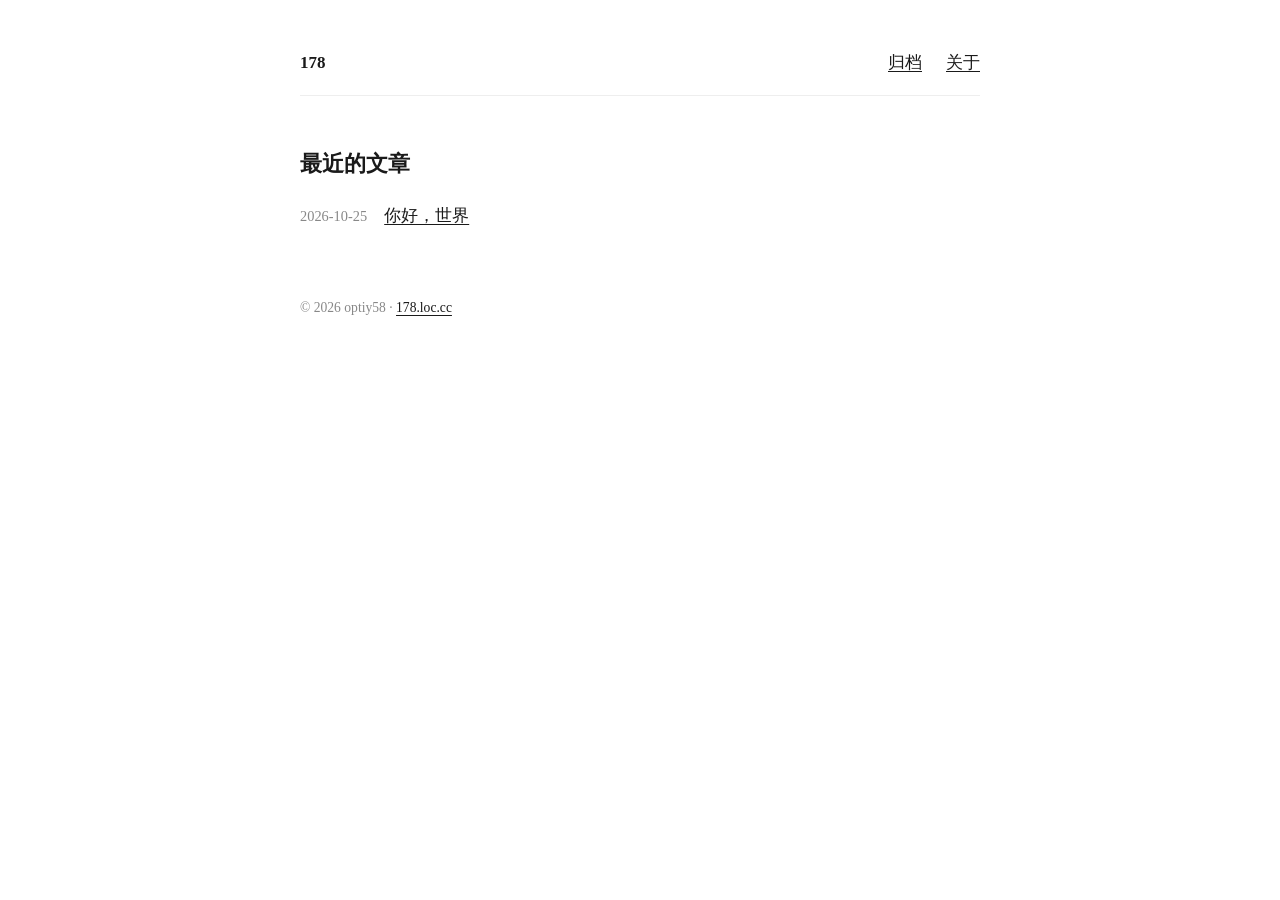
==== index.html @ be05f9d6 "init blog" ====
<!DOCTYPE html>
<html lang="zh-CN">
<head>
<meta charset="utf-8">
<meta name="viewport" content="width=device-width, initial-scale=1">
<title>178 · 我的博客</title>
<link rel="stylesheet" href="/style.css">
</head>
<body>
<header>
  <nav>
    <a href="/" class="logo">178</a>
    <a href="/archive.html">归档</a>
    <a href="/about.html">关于</a>
  </nav>
</header>
<main>
  <h1>最近的文章</h1>
  <ul class="posts">
    <li><time>2026-10-25</time> <a href="/posts/hello-world.html">你好，世界</a></li>
  </ul>
</main>
<footer>
  <p>© 2026 optiy58 · <a href="https://178.loc.cc">178.loc.cc</a></p>
</footer>
</body>
</html>
---- style.css ----
body {
  font-family: -apple-system, "PingFang SC", "Microsoft YaHei", serif;
  max-width: 680px; margin: 3rem auto; padding: 0 1.2rem;
  color: #1a1a1a; background: #fff; line-height: 1.8; font-size: 17px;
}
a { color: #1a1a1a; text-decoration: underline; text-underline-offset: 3px; }
a:hover { color: #555; }
nav { display: flex; gap: 1.5rem; margin-bottom: 3rem; border-bottom: 1px solid #eee; padding-bottom: 1rem; }
nav .logo { font-weight: 700; text-decoration: none; margin-right: auto; }
h1, h2 { font-size: 1.4rem; }
ul.posts { list-style: none; padding: 0; }
ul.posts li { margin: 0.6rem 0; }
time { color: #888; font-size: 0.9rem; margin-right: 0.8rem; }
footer { margin-top: 4rem; font-size: 0.85rem; color: #888; }
@media (prefers-color-scheme: dark) {
  body { background: #111; color: #ddd; }
  a { color: #ddd; }
}
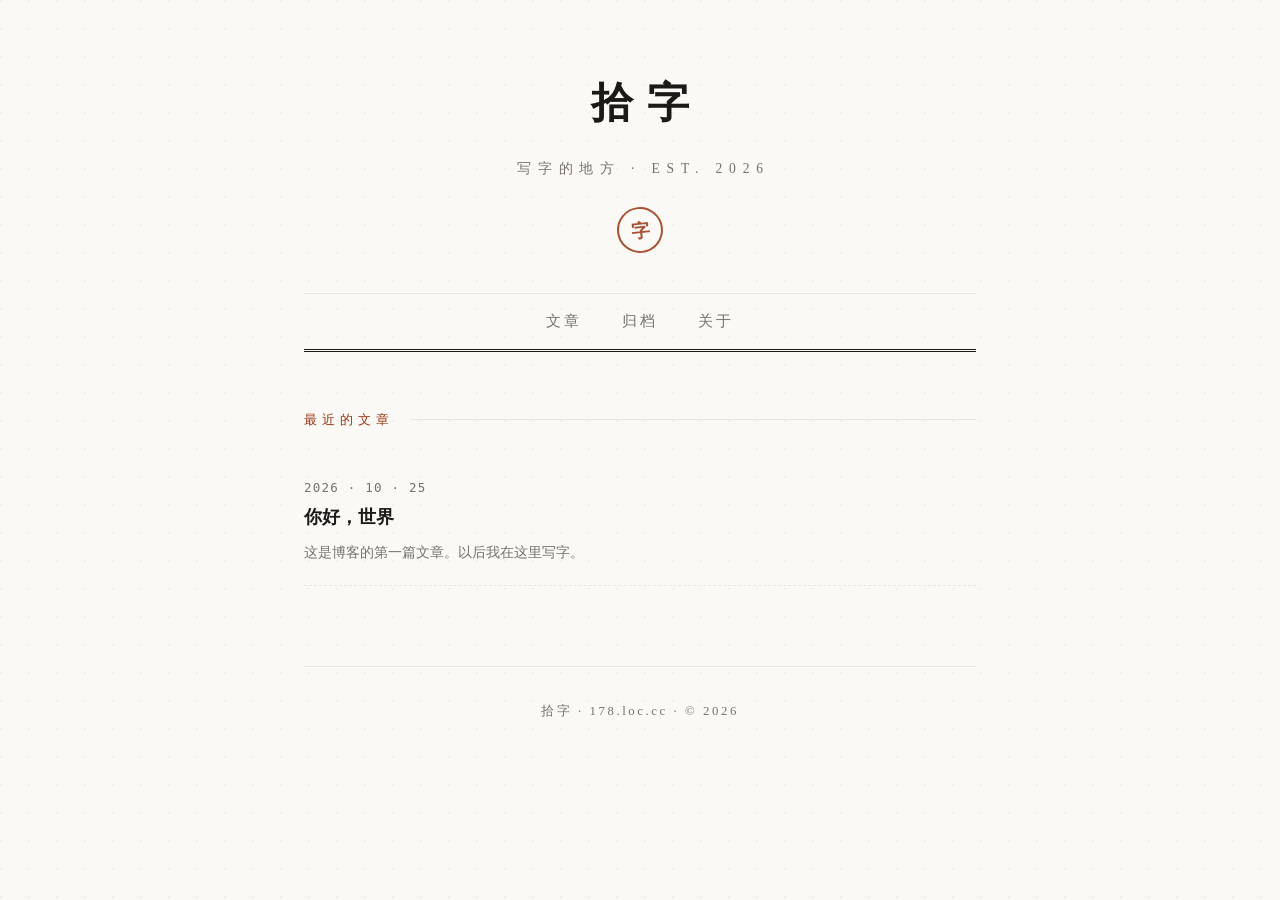
==== commit 091f055b: "redesign: literary magazine style" ====
--- a/index.html
+++ b/index.html
@@ -3,25 +3,39 @@
 <head>
 <meta charset="utf-8">
 <meta name="viewport" content="width=device-width, initial-scale=1">
-<title>178 · 我的博客</title>
+<title>拾字 · 我的博客</title>
 <link rel="stylesheet" href="/style.css">
 </head>
 <body>
-<header>
-  <nav>
-    <a href="/" class="logo">178</a>
+<div class="shell">
+  <header class="site">
+    <h1 class="brand"><a href="/">拾字</a></h1>
+    <p class="tagline">写字的地方 · EST. 2026</p>
+    <div class="stamp">字</div>
+  </header>
+
+  <nav class="main">
+    <a href="/">文章</a>
     <a href="/archive.html">归档</a>
     <a href="/about.html">关于</a>
   </nav>
-</header>
-<main>
-  <h1>最近的文章</h1>
-  <ul class="posts">
-    <li><time>2026-10-25</time> <a href="/posts/hello-world.html">你好，世界</a></li>
-  </ul>
-</main>
-<footer>
-  <p>© 2026 optiy58 · <a href="https://178.loc.cc">178.loc.cc</a></p>
-</footer>
+
+  <main>
+    <div class="section-label">最近的文章</div>
+    <ul class="posts">
+      <li>
+        <a class="item" href="/posts/hello-world.html">
+          <time>2026 · 10 · 25</time>
+          <div class="title">你好，世界</div>
+          <div class="excerpt">这是博客的第一篇文章。以后我在这里写字。</div>
+        </a>
+      </li>
+    </ul>
+  </main>
+
+  <footer class="site">
+    <p>拾字 · 178.loc.cc · © 2026</p>
+  </footer>
+</div>
 </body>
 </html>
--- a/style.css
+++ b/style.css
@@ -1,18 +1,86 @@
+:root {
+  --ink: #1c1917;
+  --paper: #faf9f6;
+  --muted: #78716c;
+  --accent: #9a3412;
+  --rule: #e7e5e4;
+}
+* { box-sizing: border-box; margin: 0; padding: 0; }
+html { -webkit-font-smoothing: antialiased; }
 body {
-  font-family: -apple-system, "PingFang SC", "Microsoft YaHei", serif;
-  max-width: 680px; margin: 3rem auto; padding: 0 1.2rem;
-  color: #1a1a1a; background: #fff; line-height: 1.8; font-size: 17px;
+  font-family: "Songti SC", "Noto Serif SC", "Source Han Serif SC", Georgia, serif;
+  background: var(--paper); color: var(--ink);
+  line-height: 1.9; font-size: 17px;
+  background-image: radial-gradient(circle at 1px 1px, rgba(0,0,0,0.035) 1px, transparent 0);
+  background-size: 28px 28px;
 }
-a { color: #1a1a1a; text-decoration: underline; text-underline-offset: 3px; }
-a:hover { color: #555; }
-nav { display: flex; gap: 1.5rem; margin-bottom: 3rem; border-bottom: 1px solid #eee; padding-bottom: 1rem; }
-nav .logo { font-weight: 700; text-decoration: none; margin-right: auto; }
-h1, h2 { font-size: 1.4rem; }
-ul.posts { list-style: none; padding: 0; }
-ul.posts li { margin: 0.6rem 0; }
-time { color: #888; font-size: 0.9rem; margin-right: 0.8rem; }
-footer { margin-top: 4rem; font-size: 0.85rem; color: #888; }
+.shell { max-width: 720px; margin: 0 auto; padding: 0 1.5rem; }
+
+/* ---------- header ---------- */
+header.site { padding: 4rem 0 2.5rem; text-align: center; }
+.site h1.brand { font-size: 2.6rem; font-weight: 900; letter-spacing: .35em; text-indent: .35em; }
+.site h1.brand a { color: inherit; text-decoration: none; }
+.site .tagline { margin-top: .8rem; color: var(--muted); font-size: .85rem; letter-spacing: .5em; text-indent: .5em; }
+.site .stamp {
+  margin: 1.6rem auto 0; width: 46px; height: 46px; line-height: 44px;
+  border: 2px solid var(--accent); border-radius: 50%;
+  color: var(--accent); font-size: 1.15rem; font-weight: 700;
+  transform: rotate(-6deg); opacity: .85;
+}
+
+/* ---------- nav ---------- */
+nav.main {
+  display: flex; justify-content: center; gap: 2.5rem;
+  border-top: 1px solid var(--rule); border-bottom: 3px double var(--ink);
+  padding: .8rem 0; margin-bottom: 3.5rem; font-size: .95rem;
+}
+nav.main a { color: var(--muted); text-decoration: none; letter-spacing: .2em; }
+nav.main a:hover { color: var(--accent); }
+
+/* ---------- post list ---------- */
+.section-label {
+  font-size: .8rem; letter-spacing: .4em; color: var(--accent);
+  margin-bottom: 1.6rem; display: flex; align-items: center; gap: 1rem;
+}
+.section-label::after { content: ""; flex: 1; height: 1px; background: var(--rule); }
+ul.posts { list-style: none; }
+ul.posts li { padding: 1.15rem 0; border-bottom: 1px dashed var(--rule); }
+ul.posts a.item { display: block; text-decoration: none; color: inherit; transition: padding-left .2s; }
+ul.posts a.item:hover { padding-left: .6rem; color: var(--accent); }
+ul.posts .title { font-size: 1.15rem; font-weight: 700; }
+ul.posts time {
+  display: block; font-size: .78rem; color: var(--muted);
+  font-family: ui-monospace, monospace; letter-spacing: .1em;
+}
+ul.posts .excerpt { font-size: .88rem; color: var(--muted); margin-top: .3rem; }
+
+/* ---------- article ---------- */
+article.post { padding: 1rem 0 0; }
+article.post h1.title { font-size: 1.9rem; font-weight: 900; line-height: 1.5; margin-bottom: .6rem; }
+article.post .meta {
+  color: var(--muted); font-size: .8rem; letter-spacing: .15em;
+  padding-bottom: 1.6rem; border-bottom: 3px double var(--ink); margin-bottom: 2rem;
+}
+article.post p { margin-bottom: 1.4rem; text-align: justify; }
+article.post blockquote {
+  border-left: 3px solid var(--accent); padding: .2rem 0 .2rem 1.2rem;
+  color: var(--muted); margin: 1.6rem 0; font-style: italic;
+}
+.back { display: inline-block; margin-top: 2.5rem; color: var(--muted); text-decoration: none; font-size: .9rem; letter-spacing: .2em; }
+.back:hover { color: var(--accent); }
+
+/* ---------- footer ---------- */
+footer.site {
+  margin-top: 5rem; padding: 2rem 0 3rem; text-align: center;
+  border-top: 1px solid var(--rule); color: var(--muted); font-size: .8rem; letter-spacing: .2em;
+}
+footer.site a { color: inherit; }
+
+@media (max-width: 560px) {
+  .site h1.brand { font-size: 2rem; }
+  nav.main { gap: 1.4rem; }
+}
 @media (prefers-color-scheme: dark) {
-  body { background: #111; color: #ddd; }
-  a { color: #ddd; }
+  :root { --ink: #d6d3d1; --paper: #141210; --muted: #8a8580; --rule: #2c2926; --accent: #d97706; }
+  body { background-image: radial-gradient(circle at 1px 1px, rgba(255,255,255,0.04) 1px, transparent 0); }
 }
